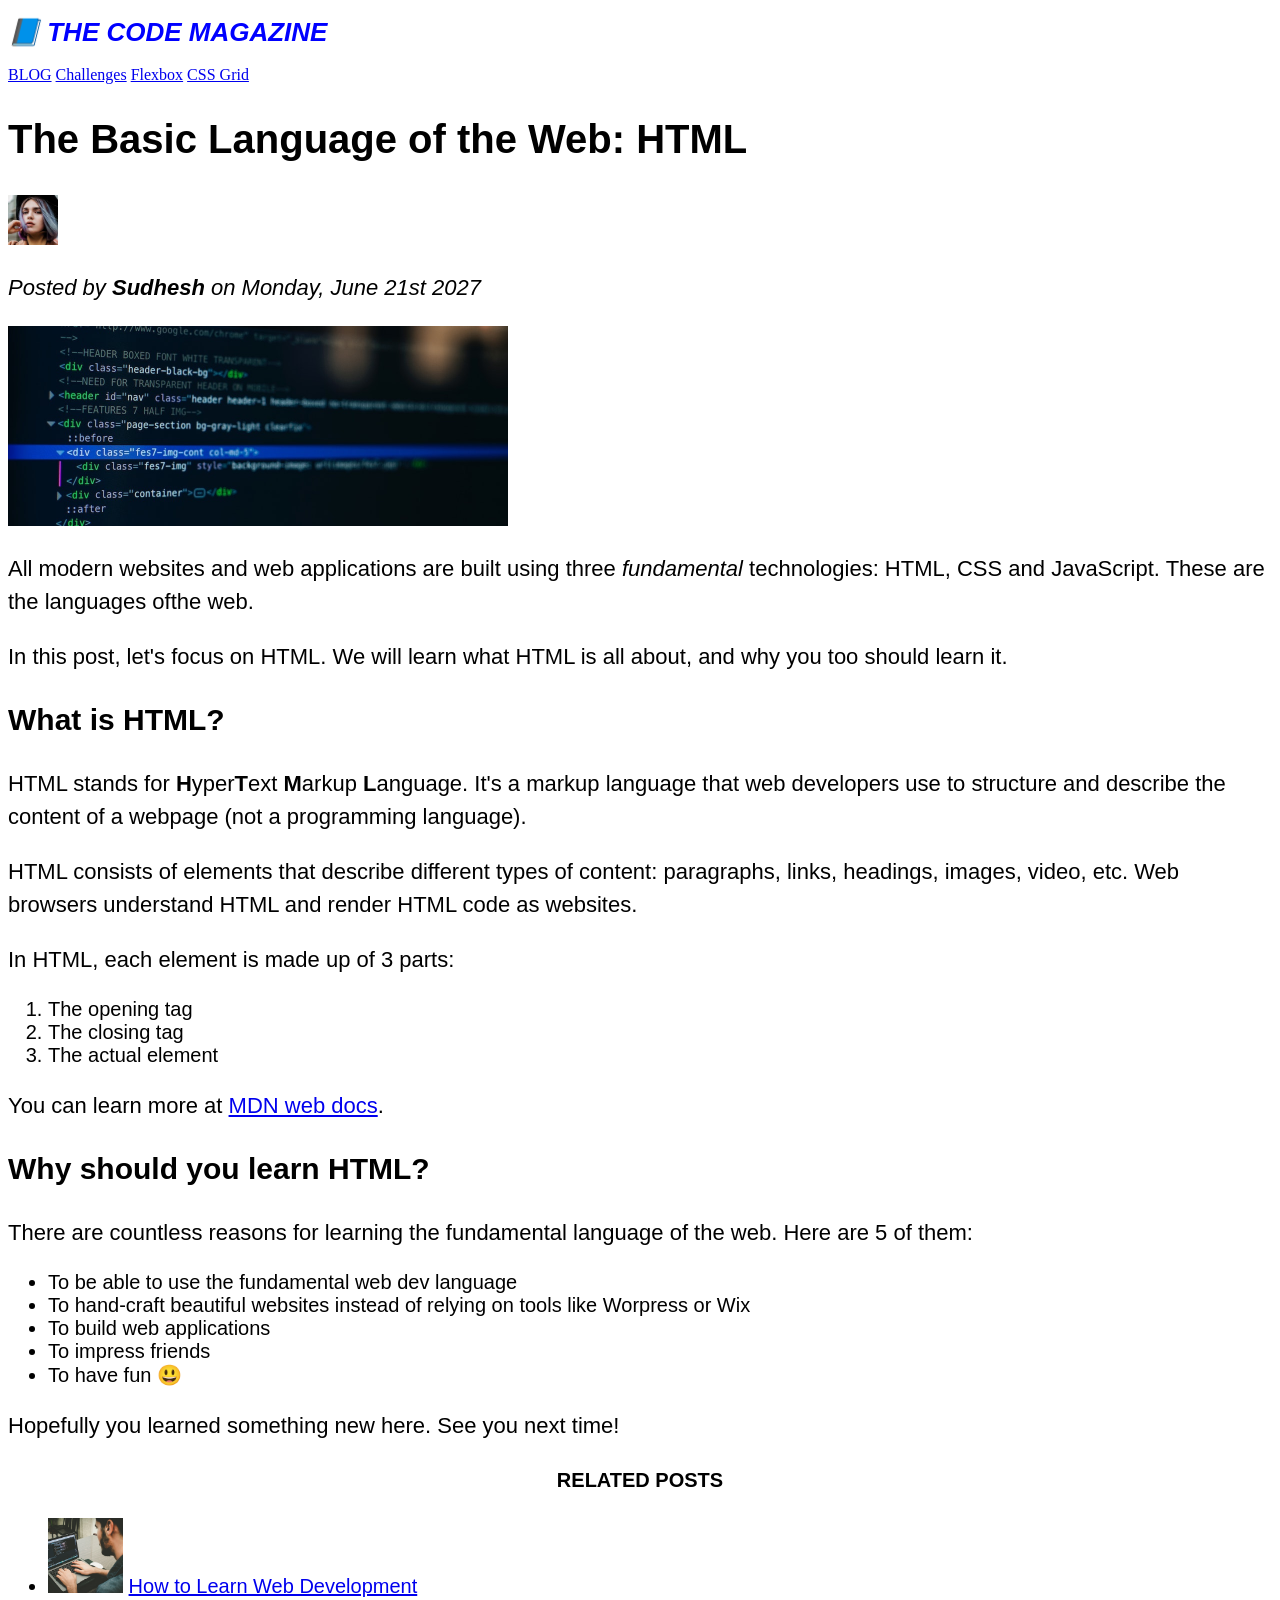
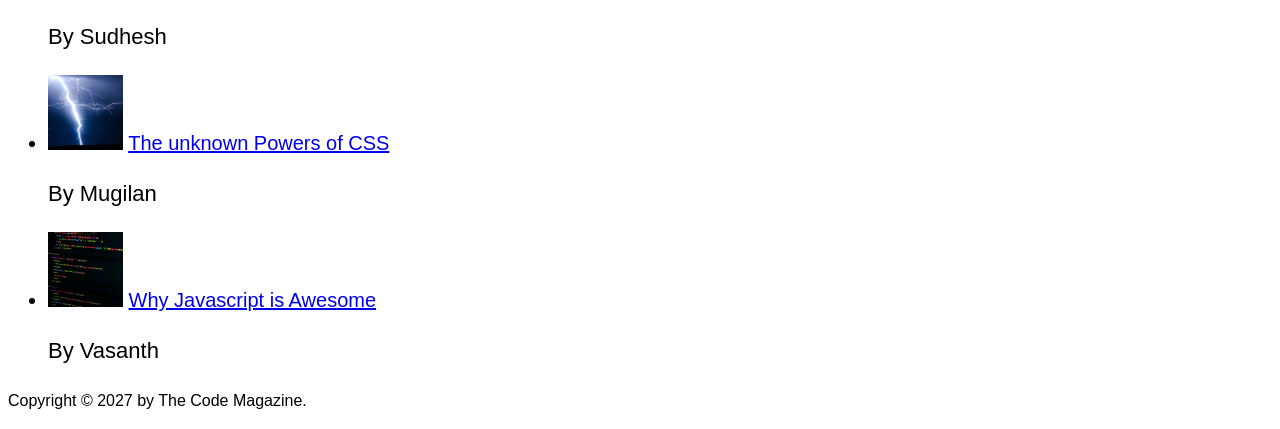
==== final/03-CSS-Fundamentals/index.html @ 92adfc70 "add Section 3 starter files and basic HTML/CSS test work" ====
<!DOCTYPE html>
<html lang="en">

<head>
    <meta charset="UTF-8" />
    <title>The Basic Language of the Web: HTML</title>
    <link rel="stylesheet" href="style.css">
</head>

<body>

    <header>
        <h1>📘 The Code Magazine</h1>

        <nav>
            <a href="blog.html">BLOG</a>
            <a href="#">Challenges</a>
            <a href="#">Flexbox</a>
            <a href="#">CSS Grid</a>
        </nav>
    </header>

    <article>
        <header>
            <h2>The Basic Language of the Web: HTML</h2>

            <img src="img/laura-jones.jpg" alt="Headshot of John" width="50" height="50" />

            <p>Posted by <strong>Sudhesh</strong> on Monday, June 21st 2027</p>

            <img src="img/post-img.jpg" alt="HTML code on a screen" width="500" height="200">
        </header>
        <p>All modern websites and web applications are built using three <em>fundamental</em> technologies: HTML, CSS
            and
            JavaScript. These
            are the languages ofthe web.</p>
        <p>In this post, let's focus on HTML. We will learn what HTML is all about, and why you too should learn it.</p>

        <h3>What is HTML?</h3>

        <p>
            HTML stands for <strong>H</strong>yper<strong>T</strong>ext <strong>M</strong>arkup
            <strong>L</strong>anguage.
            It's a markup language that web developers use to structure and
            describe the
            content of a webpage (not a programming language).
        </p>
        <p>
            HTML consists of elements that describe different types of content: paragraphs, links, headings, images,
            video,
            etc. Web
            browsers understand HTML and render HTML code as websites.
        </p>
        <p>In HTML, each element is made up of 3 parts:</p>
        <ol>
            <li>The opening tag</li>
            <li>The closing tag</li>
            <li>The actual element</li>
        </ol>

        <p>You can learn more at <a href="https://developer.mozilla.org/en-US/docs/Web/HTML" target="_blank">MDN web
                docs</a>.</p>

        <h3>Why should you learn HTML?</h3>
        <p>There are countless reasons for learning the fundamental language of the web. Here are 5 of them:</p>

        <ul>
            <li>To be able to use the fundamental web dev language</li>
            <li>To hand-craft beautiful websites instead of relying on tools like Worpress or Wix</li>
            <li>To build web applications</li>
            <li>To impress friends</li>
            <li>To have fun 😃</li>
        </ul>

        <p>Hopefully you learned something new here. See you next time!</p>
    </article>

    <aside>
        <h4>Related posts</h4>

        <ul>
            <li>
                <img src="img/related-1.jpg" alt="Person Programming" width="75" height="75">
                <a href="#">How to Learn Web Development</a>
                <p>By Sudhesh</p>
            </li>
            <li>
                <img src="img/related-2.jpg" alt="Lightning" width="75" height="75">
                <a href="#">The unknown Powers of CSS</a>
                <p>By Mugilan</p>
            </li>
            <li>
                <img src="img/related-3.jpg" alt="Javascript code on a Screen" width="75" height="75">
                <a href="#">Why Javascript is Awesome</a>
                <p>By Vasanth</p>
            </li>
        </ul>
    </aside>

    <footer>
        <p>Copyright &copy; 2027 by The Code Magazine.</p>
    </footer>

</body>

</html>
---- final/03-CSS-Fundamentals/style.css ----
h1,
h2,
h3,
h4,
p,
li {
  font-family: sans-serif;
}

article header p {
  font-style: italic;
}

h1 {
  color: blue;
  font-size: 26px;
  text-transform: uppercase;
  font-style: italic;
}

h2 {
  font-size: 40px;
}

h3 {
  font-size: 30px;
}

h4 {
  font-size: 20px;
  text-transform: uppercase;
  text-align: center;
}

p {
  font-size: 22px;
  line-height: 1.5;
}

li {
  font-size: 20px;
  font-family: sans-serif;
}

footer p {
  font-size: 16px;
}

article header p {
  font-style: italic;
}

header p {
  font-style: italic;
}
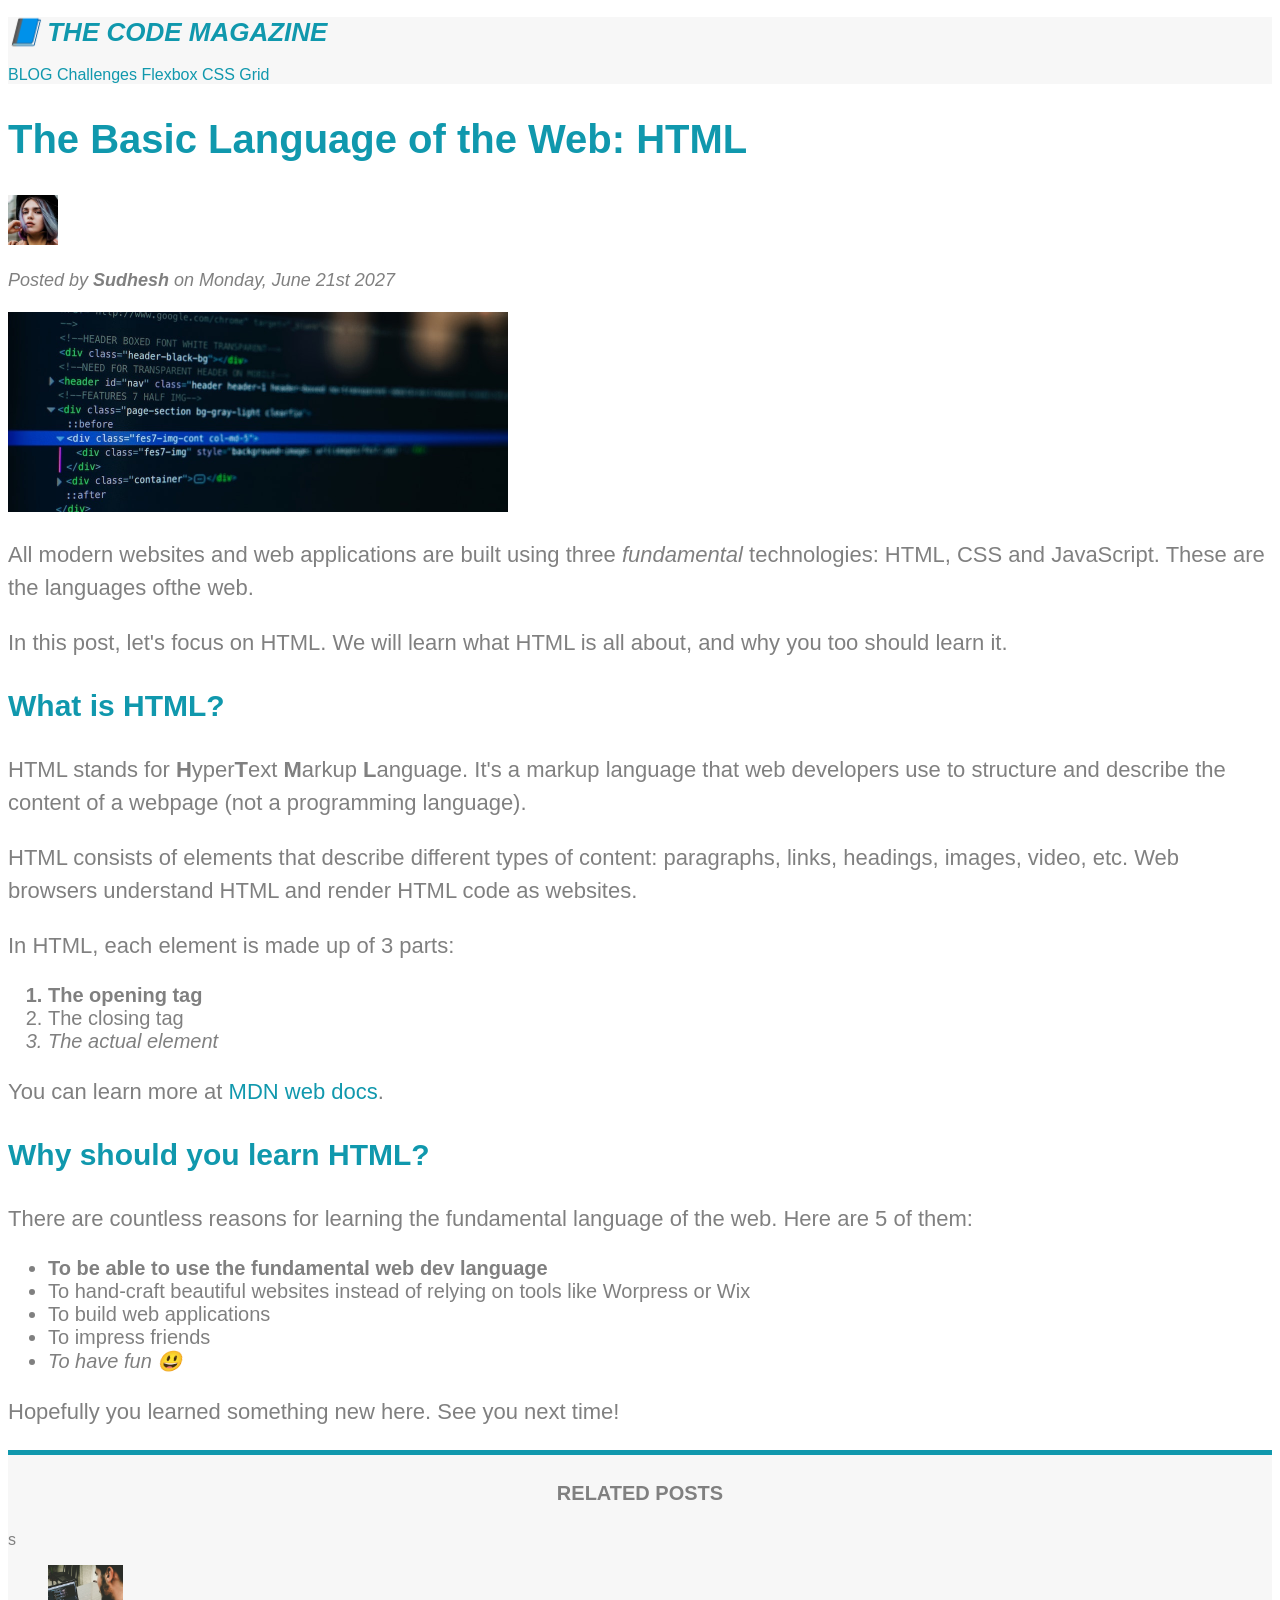
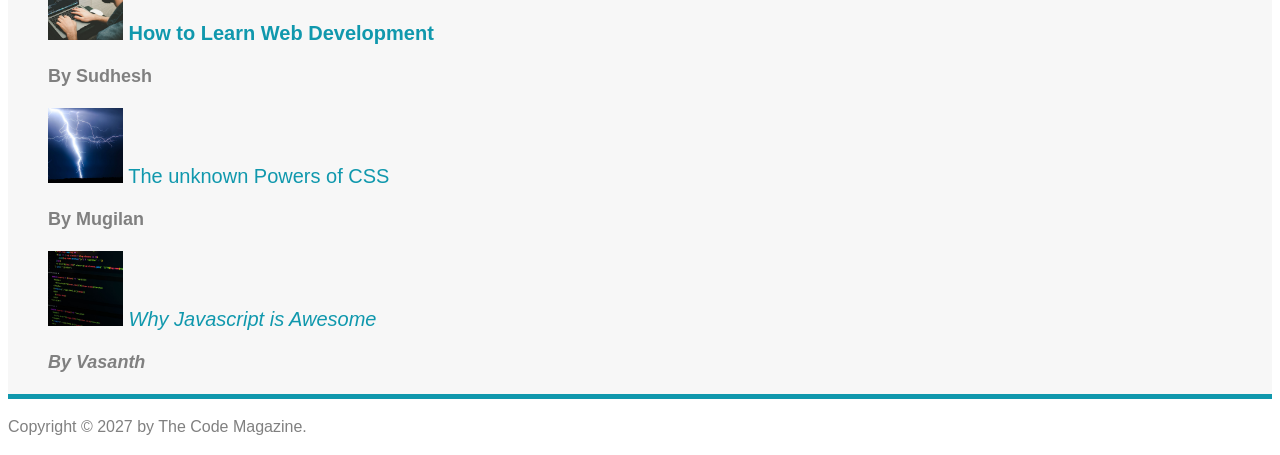
==== commit 5fc78276: "Complete CSS fundamentals till Challenge #1: Covered pseudo-classes, hyperlinks, DevTools, selector " ====
--- a/final/03-CSS-Fundamentals/index.html
+++ b/final/03-CSS-Fundamentals/index.html
@@ -1,106 +1,137 @@
 <!DOCTYPE html>
 <html lang="en">
-
-<head>
+  <head>
     <meta charset="UTF-8" />
     <title>The Basic Language of the Web: HTML</title>
-    <link rel="stylesheet" href="style.css">
-</head>
+    <link rel="stylesheet" href="style.css" />
+  </head>
 
-<body>
-
-    <header>
-        <h1>📘 The Code Magazine</h1>
-
-        <nav>
-            <a href="blog.html">BLOG</a>
-            <a href="#">Challenges</a>
-            <a href="#">Flexbox</a>
-            <a href="#">CSS Grid</a>
-        </nav>
+  <body>
+    <header class="main-header">
+      <h1>📘 The Code Magazine</h1>
+      <nav>
+        <a href="blog.html">BLOG</a>
+        <a href="#">Challenges</a>
+        <a href="#">Flexbox</a>
+        <a href="#">CSS Grid</a>
+      </nav>
     </header>
 
     <article>
-        <header>
-            <h2>The Basic Language of the Web: HTML</h2>
+      <header>
+        <h2>The Basic Language of the Web: HTML</h2>
 
-            <img src="img/laura-jones.jpg" alt="Headshot of John" width="50" height="50" />
+        <img
+          src="img/laura-jones.jpg"
+          alt="Headshot of John"
+          width="50"
+          height="50"
+        />
 
-            <p>Posted by <strong>Sudhesh</strong> on Monday, June 21st 2027</p>
+        <p id="author">
+          Posted by <strong>Sudhesh</strong> on Monday, June 21st 2027
+        </p>
 
-            <img src="img/post-img.jpg" alt="HTML code on a screen" width="500" height="200">
-        </header>
-        <p>All modern websites and web applications are built using three <em>fundamental</em> technologies: HTML, CSS
-            and
-            JavaScript. These
-            are the languages ofthe web.</p>
-        <p>In this post, let's focus on HTML. We will learn what HTML is all about, and why you too should learn it.</p>
+        <img
+          src="img/post-img.jpg"
+          alt="HTML code on a screen"
+          width="500"
+          height="200"
+        />
+      </header>
+      <p>
+        All modern websites and web applications are built using three
+        <em>fundamental</em> technologies: HTML, CSS and JavaScript. These are
+        the languages ofthe web.
+      </p>
+      <p>
+        In this post, let's focus on HTML. We will learn what HTML is all about,
+        and why you too should learn it.
+      </p>
 
-        <h3>What is HTML?</h3>
+      <h3>What is HTML?</h3>
+      <p>
+        HTML stands for <strong>H</strong>yper<strong>T</strong>ext
+        <strong>M</strong>arkup <strong>L</strong>anguage. It's a markup
+        language that web developers use to structure and describe the content
+        of a webpage (not a programming language).
+      </p>
+      <p>
+        HTML consists of elements that describe different types of content:
+        paragraphs, links, headings, images, video, etc. Web browsers understand
+        HTML and render HTML code as websites.
+      </p>
+      <p>In HTML, each element is made up of 3 parts:</p>
+      <ol>
+        <li>The opening tag</li>
+        <li>The closing tag</li>
+        <li>The actual element</li>
+      </ol>
+      <p>
+        You can learn more at
+        <a
+          href="https://developer.mozilla.org/en-US/docs/Web/HTML"
+          target="_blank"
+          >MDN web docs</a
+        >.
+      </p>
 
-        <p>
-            HTML stands for <strong>H</strong>yper<strong>T</strong>ext <strong>M</strong>arkup
-            <strong>L</strong>anguage.
-            It's a markup language that web developers use to structure and
-            describe the
-            content of a webpage (not a programming language).
-        </p>
-        <p>
-            HTML consists of elements that describe different types of content: paragraphs, links, headings, images,
-            video,
-            etc. Web
-            browsers understand HTML and render HTML code as websites.
-        </p>
-        <p>In HTML, each element is made up of 3 parts:</p>
-        <ol>
-            <li>The opening tag</li>
-            <li>The closing tag</li>
-            <li>The actual element</li>
-        </ol>
+      <h3>Why should you learn HTML?</h3>
+      <p>
+        There are countless reasons for learning the fundamental language of the
+        web. Here are 5 of them:
+      </p>
 
-        <p>You can learn more at <a href="https://developer.mozilla.org/en-US/docs/Web/HTML" target="_blank">MDN web
-                docs</a>.</p>
+      <ul>
+        <li>To be able to use the fundamental web dev language</li>
+        <li>
+          To hand-craft beautiful websites instead of relying on tools like
+          Worpress or Wix
+        </li>
+        <li>To build web applications</li>
+        <li>To impress friends</li>
+        <li>To have fun 😃</li>
+      </ul>
 
-        <h3>Why should you learn HTML?</h3>
-        <p>There are countless reasons for learning the fundamental language of the web. Here are 5 of them:</p>
-
-        <ul>
-            <li>To be able to use the fundamental web dev language</li>
-            <li>To hand-craft beautiful websites instead of relying on tools like Worpress or Wix</li>
-            <li>To build web applications</li>
-            <li>To impress friends</li>
-            <li>To have fun 😃</li>
-        </ul>
-
-        <p>Hopefully you learned something new here. See you next time!</p>
+      <p>Hopefully you learned something new here. See you next time!</p>
     </article>
 
     <aside>
-        <h4>Related posts</h4>
-
-        <ul>
-            <li>
-                <img src="img/related-1.jpg" alt="Person Programming" width="75" height="75">
-                <a href="#">How to Learn Web Development</a>
-                <p>By Sudhesh</p>
-            </li>
-            <li>
-                <img src="img/related-2.jpg" alt="Lightning" width="75" height="75">
-                <a href="#">The unknown Powers of CSS</a>
-                <p>By Mugilan</p>
-            </li>
-            <li>
-                <img src="img/related-3.jpg" alt="Javascript code on a Screen" width="75" height="75">
-                <a href="#">Why Javascript is Awesome</a>
-                <p>By Vasanth</p>
-            </li>
-        </ul>
+      <h4>Related posts</h4>
+      s
+      <ul class="related">
+        <li>
+          <img
+            src="img/related-1.jpg"
+            alt="Person Programming"
+            width="75"
+            height="75"
+          />
+          <a href="#">How to Learn Web Development</a>
+          <p class="related-author">By Sudhesh</p>
+        </li>
+        <li>
+          <img src="img/related-2.jpg" alt="Lightning" width="75" height="75" />
+          <a href="#">The unknown Powers of CSS</a>
+          <p class="related-author">By Mugilan</p>
+        </li>
+        <li>
+          <img
+            src="img/related-3.jpg"
+            alt="Javascript code on a Screen"
+            width="75"
+            height="75"
+          />
+          <a href="#">Why Javascript is Awesome</a>
+          <p class="related-author">By Vasanth</p>
+        </li>
+      </ul>
     </aside>
 
     <footer>
-        <p>Copyright &copy; 2027 by The Code Magazine.</p>
+      <p id="copyright" class="copyright text">
+        Copyright &copy; 2027 by The Code Magazine.
+      </p>
     </footer>
-
-</body>
-
-</html>+  </body>
+</html>
--- a/final/03-CSS-Fundamentals/style.css
+++ b/final/03-CSS-Fundamentals/style.css
@@ -1,18 +1,16 @@
-h1,
-h2,
-h3,
-h4,
-p,
-li {
+body {
+  color: gray;
+  font-size: 16px;
   font-family: sans-serif;
 }
 
-article header p {
-  font-style: italic;
+h1,
+h2,
+h3 {
+  color: #1098ad;
 }
 
 h1 {
-  color: blue;
   font-size: 26px;
   text-transform: uppercase;
   font-style: italic;
@@ -46,10 +44,71 @@
   font-size: 16px;
 }
 
+#author {
+  font-style: italic;
+}
+
 article header p {
   font-style: italic;
 }
 
-header p {
+#author {
+  font-style: italic;
+  font-size: 18px;
+}
+
+#copyright {
+  font-size: 16px;
+}
+
+.related-author {
+  font-size: 18px;
+  font-weight: bold;
+}
+
+.related {
+  list-style: none;
+}
+
+.main-header {
+  background-color: #f7f7f7;
+}
+
+aside {
+  background-color: #f7f7f7;
+  /* border: 5px solid #1098ad; */
+  border-top: 5px solid #1098ad;
+  border-bottom: 5px solid #1098ad;
+}
+
+li:first-child {
+  font-weight: bold;
+}
+
+li:last-child {
   font-style: italic;
 }
+
+/* li:nth-child(2) {
+  color: red;
+} */
+
+/* article p:first-child {
+  color: red;
+} */
+
+/* Styling link */
+a:link {
+  color: #1098ad;
+  text-decoration: none;
+}
+
+a:visited {
+  color: #1098ad;
+}
+
+a:hover {
+  color: orangered;
+  font-weight: bold;
+  text-decoration: underline solid orangered;
+}
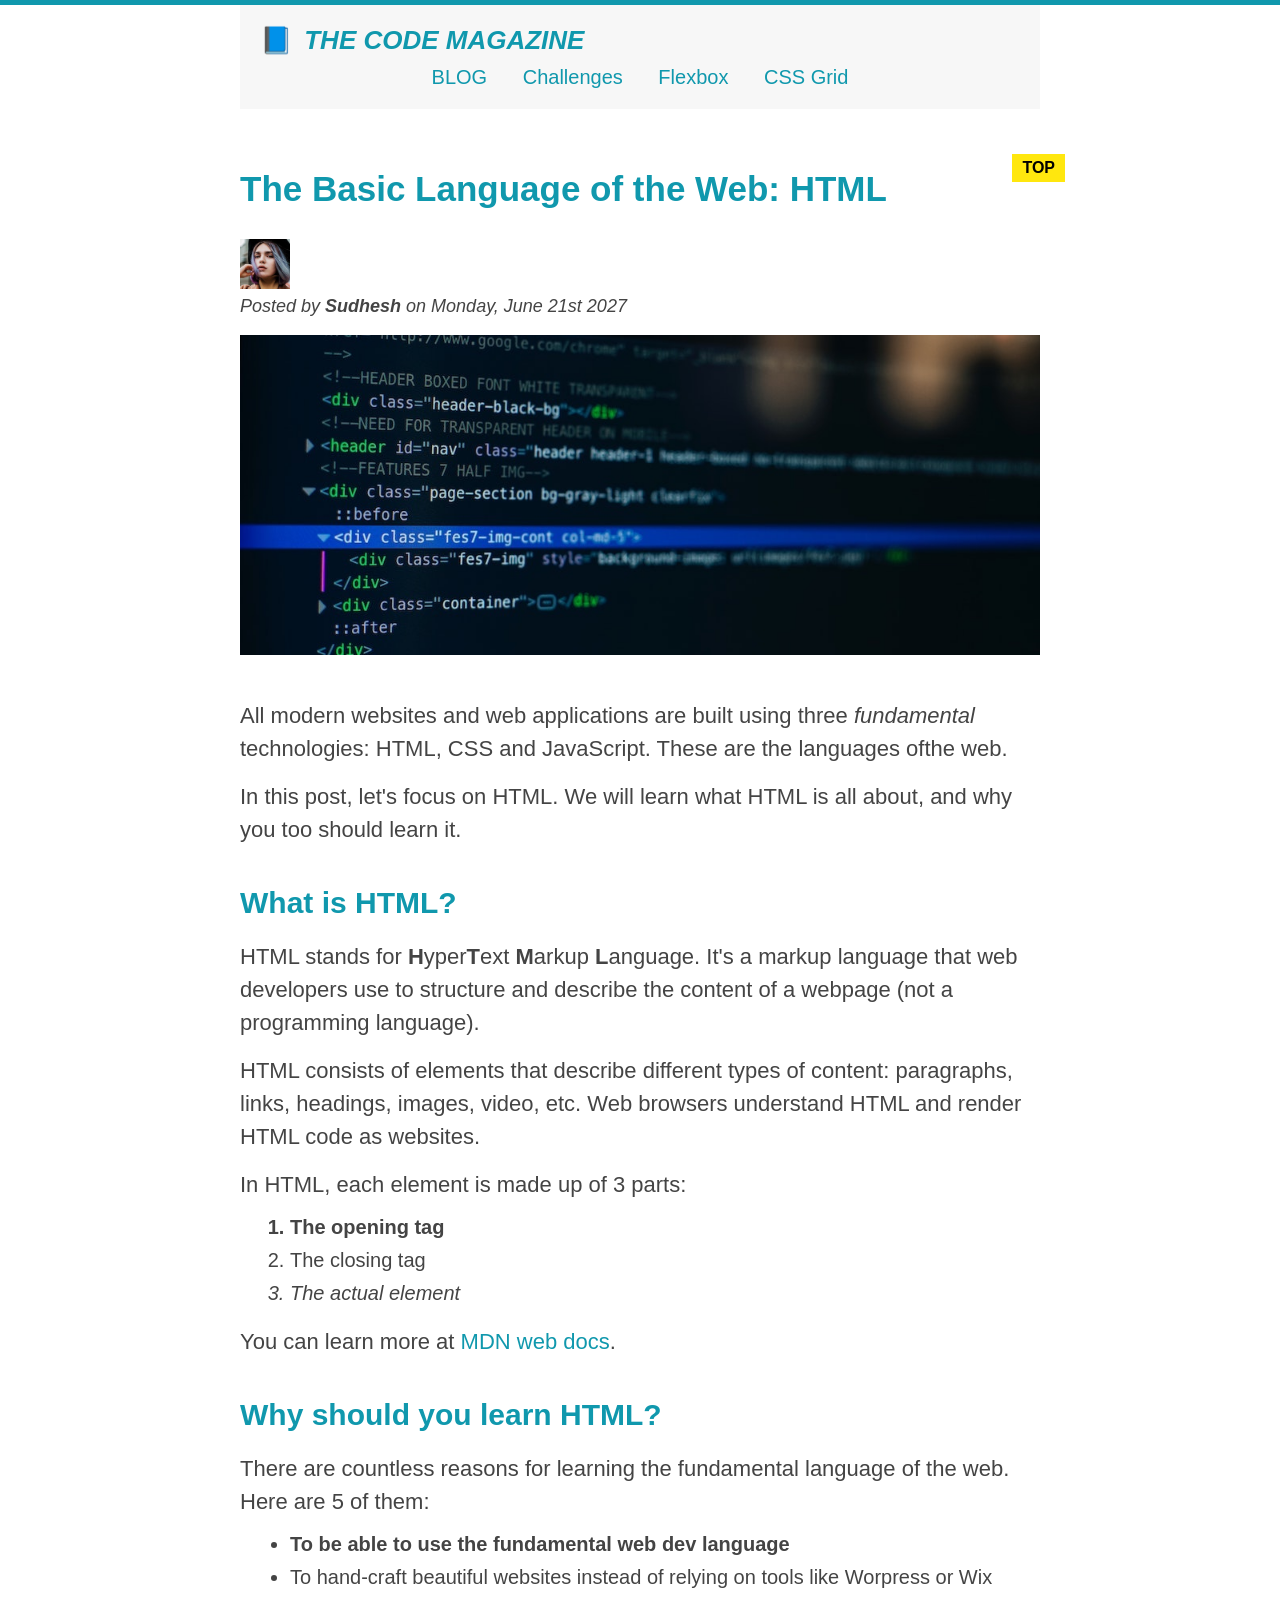
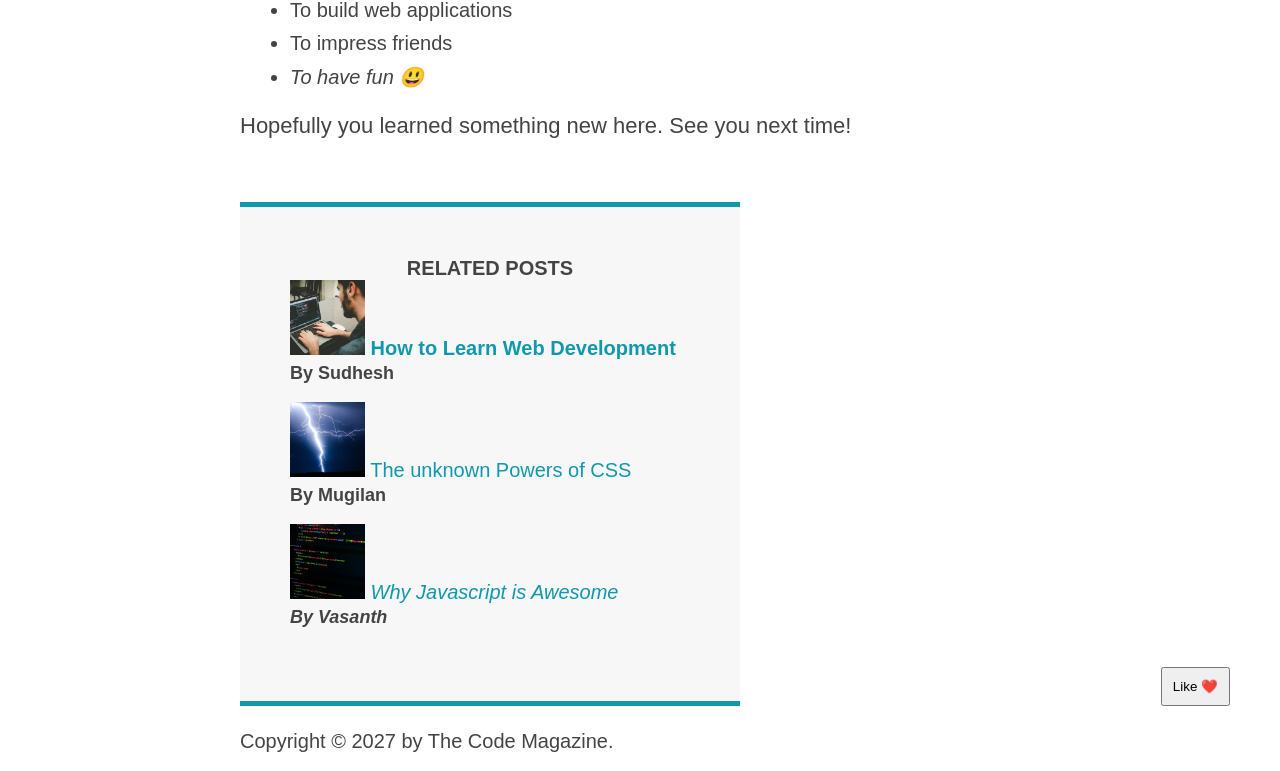
==== commit 077e7a83: "Complete Section-03." ====
--- a/final/03-CSS-Fundamentals/index.html
+++ b/final/03-CSS-Fundamentals/index.html
@@ -7,131 +7,140 @@
   </head>
 
   <body>
-    <header class="main-header">
-      <h1>📘 The Code Magazine</h1>
-      <nav>
-        <a href="blog.html">BLOG</a>
-        <a href="#">Challenges</a>
-        <a href="#">Flexbox</a>
-        <a href="#">CSS Grid</a>
-      </nav>
-    </header>
+    <div class="container">
+      <header class="main-header">
+        <h1>📘 The Code Magazine</h1>
+        <nav>
+          <a href="blog.html">BLOG</a>
+          <a href="#">Challenges</a>
+          <a href="#">Flexbox</a>
+          <a href="#">CSS Grid</a>
+        </nav>
+      </header>
 
-    <article>
-      <header>
-        <h2>The Basic Language of the Web: HTML</h2>
+      <article>
+        <header class="post-header">
+          <h2>The Basic Language of the Web: HTML</h2>
 
-        <img
-          src="img/laura-jones.jpg"
-          alt="Headshot of John"
-          width="50"
-          height="50"
-        />
+          <img
+            src="img/laura-jones.jpg"
+            alt="Headshot of John"
+            width="50"
+            height="50"
+          />
 
-        <p id="author">
-          Posted by <strong>Sudhesh</strong> on Monday, June 21st 2027
+          <p id="author">
+            Posted by <strong>Sudhesh</strong> on Monday, June 21st 2027
+          </p>
+
+          <img
+            src="img/post-img.jpg"
+            alt="HTML code on a screen"
+            width="500"
+            height="200"
+            class="post-image"
+          />
+          <button>Like ❤️</button>
+        </header>
+
+        <p>
+          All modern websites and web applications are built using three
+          <em>fundamental</em> technologies: HTML, CSS and JavaScript. These are
+          the languages ofthe web.
+        </p>
+        <p>
+          In this post, let's focus on HTML. We will learn what HTML is all
+          about, and why you too should learn it.
         </p>
 
-        <img
-          src="img/post-img.jpg"
-          alt="HTML code on a screen"
-          width="500"
-          height="200"
-        />
-      </header>
-      <p>
-        All modern websites and web applications are built using three
-        <em>fundamental</em> technologies: HTML, CSS and JavaScript. These are
-        the languages ofthe web.
-      </p>
-      <p>
-        In this post, let's focus on HTML. We will learn what HTML is all about,
-        and why you too should learn it.
-      </p>
+        <h3>What is HTML?</h3>
+        <p>
+          HTML stands for <strong>H</strong>yper<strong>T</strong>ext
+          <strong>M</strong>arkup <strong>L</strong>anguage. It's a markup
+          language that web developers use to structure and describe the content
+          of a webpage (not a programming language).
+        </p>
+        <p>
+          HTML consists of elements that describe different types of content:
+          paragraphs, links, headings, images, video, etc. Web browsers
+          understand HTML and render HTML code as websites.
+        </p>
+        <p>In HTML, each element is made up of 3 parts:</p>
+        <ol>
+          <li>The opening tag</li>
+          <li>The closing tag</li>
+          <li>The actual element</li>
+        </ol>
+        <p>
+          You can learn more at
+          <a
+            href="https://developer.mozilla.org/en-US/docs/Web/HTML"
+            target="_blank"
+            >MDN web docs</a
+          >.
+        </p>
 
-      <h3>What is HTML?</h3>
-      <p>
-        HTML stands for <strong>H</strong>yper<strong>T</strong>ext
-        <strong>M</strong>arkup <strong>L</strong>anguage. It's a markup
-        language that web developers use to structure and describe the content
-        of a webpage (not a programming language).
-      </p>
-      <p>
-        HTML consists of elements that describe different types of content:
-        paragraphs, links, headings, images, video, etc. Web browsers understand
-        HTML and render HTML code as websites.
-      </p>
-      <p>In HTML, each element is made up of 3 parts:</p>
-      <ol>
-        <li>The opening tag</li>
-        <li>The closing tag</li>
-        <li>The actual element</li>
-      </ol>
-      <p>
-        You can learn more at
-        <a
-          href="https://developer.mozilla.org/en-US/docs/Web/HTML"
-          target="_blank"
-          >MDN web docs</a
-        >.
-      </p>
+        <h3>Why should you learn HTML?</h3>
+        <p>
+          There are countless reasons for learning the fundamental language of
+          the web. Here are 5 of them:
+        </p>
 
-      <h3>Why should you learn HTML?</h3>
-      <p>
-        There are countless reasons for learning the fundamental language of the
-        web. Here are 5 of them:
-      </p>
+        <ul>
+          <li>To be able to use the fundamental web dev language</li>
+          <li>
+            To hand-craft beautiful websites instead of relying on tools like
+            Worpress or Wix
+          </li>
+          <li>To build web applications</li>
+          <li>To impress friends</li>
+          <li>To have fun 😃</li>
+        </ul>
 
-      <ul>
-        <li>To be able to use the fundamental web dev language</li>
-        <li>
-          To hand-craft beautiful websites instead of relying on tools like
-          Worpress or Wix
-        </li>
-        <li>To build web applications</li>
-        <li>To impress friends</li>
-        <li>To have fun 😃</li>
-      </ul>
+        <p>Hopefully you learned something new here. See you next time!</p>
+      </article>
 
-      <p>Hopefully you learned something new here. See you next time!</p>
-    </article>
+      <aside>
+        <h4>Related posts</h4>
+        <ul class="related">
+          <li>
+            <img
+              src="img/related-1.jpg"
+              alt="Person Programming"
+              width="75"
+              height="75"
+            />
+            <a href="#">How to Learn Web Development</a>
+            <p class="related-author">By Sudhesh</p>
+          </li>
+          <li>
+            <img
+              src="img/related-2.jpg"
+              alt="Lightning"
+              width="75"
+              height="75"
+            />
+            <a href="#">The unknown Powers of CSS</a>
+            <p class="related-author">By Mugilan</p>
+          </li>
+          <li>
+            <img
+              src="img/related-3.jpg"
+              alt="Javascript code on a Screen"
+              width="75"
+              height="75"
+            />
+            <a href="#">Why Javascript is Awesome</a>
+            <p class="related-author">By Vasanth</p>
+          </li>
+        </ul>
+      </aside>
 
-    <aside>
-      <h4>Related posts</h4>
-      s
-      <ul class="related">
-        <li>
-          <img
-            src="img/related-1.jpg"
-            alt="Person Programming"
-            width="75"
-            height="75"
-          />
-          <a href="#">How to Learn Web Development</a>
-          <p class="related-author">By Sudhesh</p>
-        </li>
-        <li>
-          <img src="img/related-2.jpg" alt="Lightning" width="75" height="75" />
-          <a href="#">The unknown Powers of CSS</a>
-          <p class="related-author">By Mugilan</p>
-        </li>
-        <li>
-          <img
-            src="img/related-3.jpg"
-            alt="Javascript code on a Screen"
-            width="75"
-            height="75"
-          />
-          <a href="#">Why Javascript is Awesome</a>
-          <p class="related-author">By Vasanth</p>
-        </li>
-      </ul>
-    </aside>
-
-    <footer>
-      <p id="copyright" class="copyright text">
-        Copyright &copy; 2027 by The Code Magazine.
-      </p>
-    </footer>
+      <footer>
+        <p id="copyright" class="copyright text">
+          Copyright &copy; 2027 by The Code Magazine.
+        </p>
+      </footer>
+    </div>
   </body>
 </html>
--- a/final/03-CSS-Fundamentals/style.css
+++ b/final/03-CSS-Fundamentals/style.css
@@ -1,7 +1,70 @@
+* {
+  margin: 0;
+  padding: 0;
+}
+
 body {
-  color: gray;
+  color: #444;
   font-size: 16px;
   font-family: sans-serif;
+  border-Top: 5px solid #1098ad;
+  position: relative;
+}
+
+.container {
+  width: 800px;
+  /* margin-left: auto;
+  margin-right: auto; */
+  margin: 0 auto;
+
+}
+
+.main-header {
+  background-color: #f7f7f7;
+  padding: 20px;
+  margin-bottom: 60px;
+  /* height: 80px; */
+
+}
+
+nav {
+  font-size: 20px;
+  text-align: center;
+}
+
+nav a:link {
+  /* background-color: orange;
+  display: block;
+  margin: 20px;
+  padding: 15px;  */
+  display: inline-block;
+  margin-right: 30px;
+  margin-top: 10px;
+}
+
+nav a:link:last-child {
+  margin-right: 0;
+}
+
+article {
+  margin-bottom: 60px;
+}
+
+.post-image {
+  /* width: 800px; */
+  width: 100%;
+  height: auto;
+
+}
+
+aside {
+  background-color: #f7f7f7;
+  border-top: 5px solid #1098ad;
+  border-bottom: 5px solid #1098ad;
+  /* padding-top: 50px;
+  padding-bottom: 50px; */
+  padding: 50px 0;
+  width: 500px;
 }
 
 h1,
@@ -16,12 +79,43 @@
   font-style: italic;
 }
 
+h1::first-letter {
+  font-style: normal;
+  margin-right: 5px;
+}
+
 h2 {
-  font-size: 40px;
+  font-size: 35px;
+  margin-bottom: 30px;
+  position: relative;
+}
+
+/* h2::first-letter {
+  font-size: 80px;
+  position: relative;
+} */
+
+h2::after {
+  content: 'TOP';
+  background-color: #ffe70e;
+  font-weight: bold;
+  display: inline-block;
+  padding: 5px 10px;
+  position: absolute;
+  top: -15px;
+  right: -25px;
+  color: #000000;
+  font-size: 16px;
+}
+
+.post-header {
+  margin-bottom: 40px;
 }
 
 h3 {
   font-size: 30px;
+  margin-bottom: 20px;
+  margin-top: 40px;
 }
 
 h4 {
@@ -33,15 +127,27 @@
 p {
   font-size: 22px;
   line-height: 1.5;
+  margin-bottom: 15px;
+}
+
+/* h3+p::first-line {
+  color: red;
+} */
+
+ul,
+ol {
+  margin-left: 50px;
+  margin-bottom: 20px;
 }
 
 li {
   font-size: 20px;
   font-family: sans-serif;
-}
-
-footer p {
-  font-size: 16px;
+  margin-bottom: 10px;
+}
+
+li:last-child {
+  margin-bottom: 0;
 }
 
 #author {
@@ -55,10 +161,6 @@
 #author {
   font-style: italic;
   font-size: 18px;
-}
-
-#copyright {
-  font-size: 16px;
 }
 
 .related-author {
@@ -70,17 +172,6 @@
   list-style: none;
 }
 
-.main-header {
-  background-color: #f7f7f7;
-}
-
-aside {
-  background-color: #f7f7f7;
-  /* border: 5px solid #1098ad; */
-  border-top: 5px solid #1098ad;
-  border-bottom: 5px solid #1098ad;
-}
-
 li:first-child {
   font-weight: bold;
 }
@@ -89,15 +180,7 @@
   font-style: italic;
 }
 
-/* li:nth-child(2) {
-  color: red;
-} */
-
-/* article p:first-child {
-  color: red;
-} */
-
-/* Styling link */
+
 a:link {
   color: #1098ad;
   text-decoration: none;
@@ -111,4 +194,17 @@
   color: orangered;
   font-weight: bold;
   text-decoration: underline solid orangered;
+}
+
+#copyright {
+  font-size: 20px;
+  margin-top: 20px;
+}
+
+button {
+  padding: 10px;
+  cursor: pointer;
+  position: absolute;
+  bottom: 50px;
+  right: 50px;
 }
